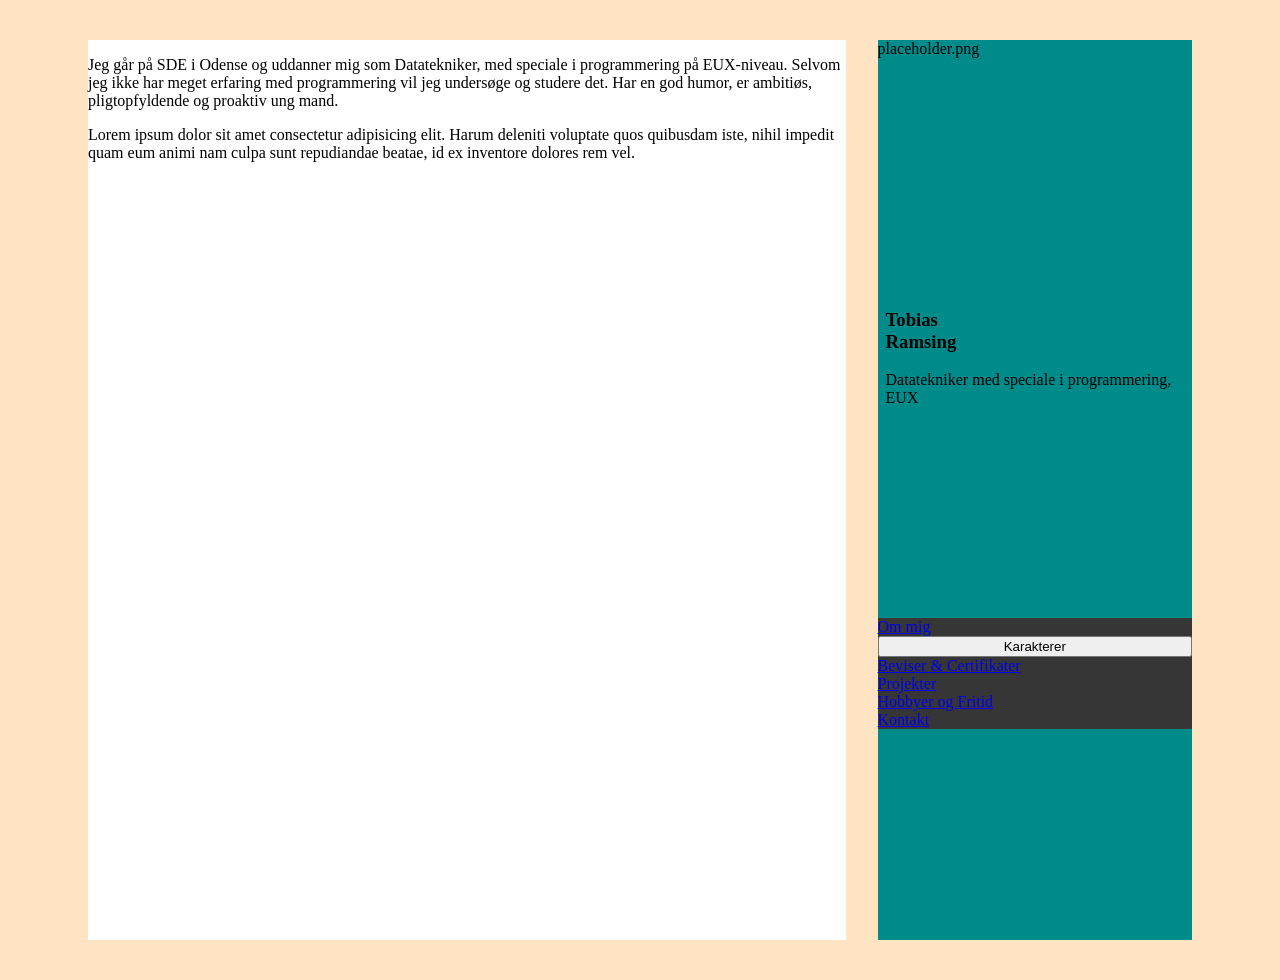
==== index.html @ cf338279 "first commit" ====
<!DOCTYPE html>

<html>
    <head>
        <title>Tobias Ramsing | CV & Portfolio</title>
        <meta charset="UTF-8">
        <meta lang="DA">
        <meta name="description" content="Tobias Ramsing's CV og portfolio hjemmeside">
        <meta name="author" content="Tobias R.">
        <link rel="stylesheet" href="style.css">
    </head>
    <body>
        <div class="container">
            <main class="content">
                <div>
                    <p>Jeg går på SDE i Odense og uddanner mig som Datatekniker, med speciale i programmering på EUX-niveau. Selvom jeg ikke har meget erfaring med programmering vil jeg undersøge og studere det. Har en god humor, er ambitiøs, pligtopfyldende og proaktiv ung mand. </p>
                    <p>Lorem ipsum dolor sit amet consectetur adipisicing elit. Harum deleniti voluptate quos quibusdam iste, nihil impedit quam eum animi nam culpa sunt repudiandae beatae, id ex inventore dolores rem vel.</p>
                </div>
            </main>

            <aside class="sidebar">
                <section class="sidebar-top">
                    <div class="profile-image">
                        <span>placeholder.png</span>
                    </div>
                    <div class="profile">
                        <h1>Tobias<br>Ramsing</h1>
                        <p class="subtitle">Datatekniker med speciale i programmering, EUX</p>
                    </div>

                </section>
                <section class="sidebar-nav">
                    <div class="sidenav">
                        <a href="#about">Om mig</a>
                        <button class="dropdown-btn">Karakterer
                            <i class="fa fa-caret-down"></i>
                        </button>
                        <div class="dropdown-container">
                            <a href="#hf1"></a>
                            <a href="#hf2"></a>
                            <a href="#hf3"></a>
                            <a href="#hf4"></a>
                            <a href="#hf5"></a>
                        </div>
                        <a href="#certifications">Beviser & Certifikater</a>
                        <a href="#projects">Projekter</a>
                        <a href="#hobbies">Hobbyer og Fritid</a>
                        <a href="#contact">Kontakt</a>
                    </div>
                </section>
            </aside>
        </div>
    </body>
</html>
---- style.css ----
* {

}
:root {
background-color:bisque;
}



.profile-image {
    border-color: black;
    width: 225px;
    height: 250px;
}
.container {
    gap: 2rem;
    padding: 2rem 5rem;
    display: flex;
    height: 100dvh;
}
.content {
    background-color: white;
}
.sidebar {
    display: grid;
    width: 80dvh;
    background-color:darkcyan;
}
.profile {
    padding-left: 0.5rem;
}
.subtitle {
    margin: 0;
    
}
.sidebar .sidenav {
    display: grid;
    background-color: rgb(54, 54, 54);
}
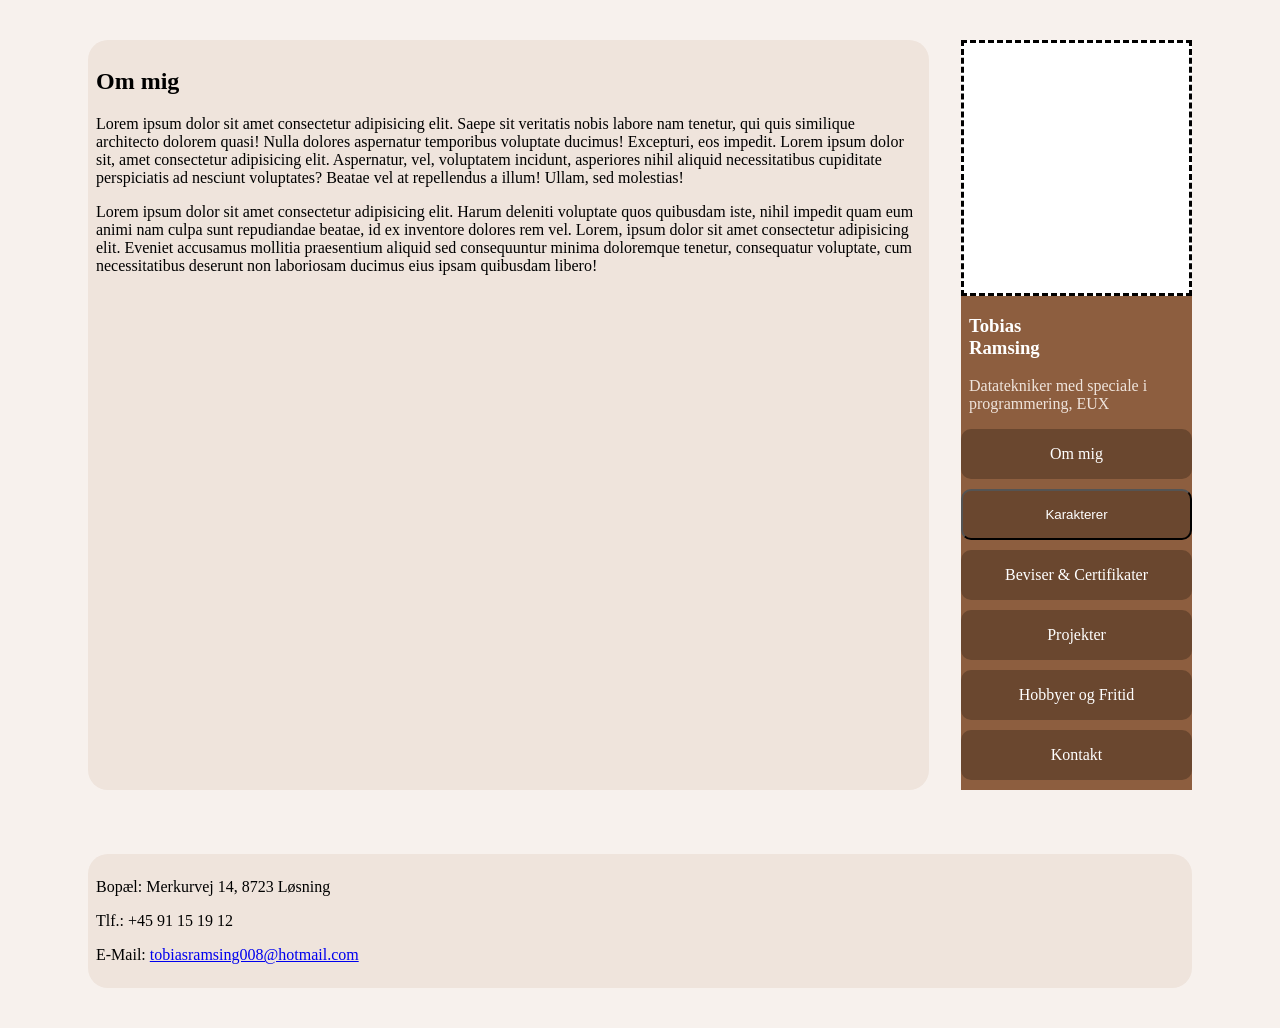
==== commit 68d97adf: "updated CSS" ====
--- a/index.html
+++ b/index.html
@@ -12,9 +12,10 @@
     <body>
         <div class="container">
             <main class="content">
+                <h2>Om mig</h2>
                 <div>
-                    <p>Jeg går på SDE i Odense og uddanner mig som Datatekniker, med speciale i programmering på EUX-niveau. Selvom jeg ikke har meget erfaring med programmering vil jeg undersøge og studere det. Har en god humor, er ambitiøs, pligtopfyldende og proaktiv ung mand. </p>
-                    <p>Lorem ipsum dolor sit amet consectetur adipisicing elit. Harum deleniti voluptate quos quibusdam iste, nihil impedit quam eum animi nam culpa sunt repudiandae beatae, id ex inventore dolores rem vel.</p>
+                    <p>Lorem ipsum dolor sit amet consectetur adipisicing elit. Saepe sit veritatis nobis labore nam tenetur, qui quis similique architecto dolorem quasi! Nulla dolores aspernatur temporibus voluptate ducimus! Excepturi, eos impedit. Lorem ipsum dolor sit, amet consectetur adipisicing elit. Aspernatur, vel, voluptatem incidunt, asperiores nihil aliquid necessitatibus cupiditate perspiciatis ad nesciunt voluptates? Beatae vel at repellendus a illum! Ullam, sed molestias!</p>
+                    <p>Lorem ipsum dolor sit amet consectetur adipisicing elit. Harum deleniti voluptate quos quibusdam iste, nihil impedit quam eum animi nam culpa sunt repudiandae beatae, id ex inventore dolores rem vel. Lorem, ipsum dolor sit amet consectetur adipisicing elit. Eveniet accusamus mollitia praesentium aliquid sed consequuntur minima doloremque tenetur, consequatur voluptate, cum necessitatibus deserunt non laboriosam ducimus eius ipsam quibusdam libero!</p>
                 </div>
             </main>
 
@@ -31,8 +32,8 @@
                 </section>
                 <section class="sidebar-nav">
                     <div class="sidenav">
-                        <a href="#about">Om mig</a>
-                        <button class="dropdown-btn">Karakterer
+                        <a href="#about" class="navbtn">Om mig</a>
+                        <button class="dropdown-btn navbtn">Karakterer
                             <i class="fa fa-caret-down"></i>
                         </button>
                         <div class="dropdown-container">
@@ -42,13 +43,27 @@
                             <a href="#hf4"></a>
                             <a href="#hf5"></a>
                         </div>
-                        <a href="#certifications">Beviser & Certifikater</a>
-                        <a href="#projects">Projekter</a>
-                        <a href="#hobbies">Hobbyer og Fritid</a>
-                        <a href="#contact">Kontakt</a>
+                        <a href="#certifications" class="navbtn">Beviser & Certifikater</a>
+                        <a href="#projects" class="navbtn">Projekter</a>
+                        <a href="#hobbies" class="navbtn">Hobbyer og Fritid</a>
+                        <a href="#contact" class="navbtn">Kontakt</a>
                     </div>
                 </section>
             </aside>
         </div>
     </body>
+    <footer>
+        <div class="footer-container">
+            <main class="content">
+                <div class="socials">
+                 
+                </div>
+                <div class="footer-kontakt">
+                    <p>Bopæl: Merkurvej 14, 8723 Løsning</p>
+                    <p>Tlf.: +45 91 15 19 12</p>
+                    <p>E-Mail: <a href="mailto:tobiasramsing008@hotmail.com">tobiasramsing008@hotmail.com</a></p>
+                </div>
+            </main>
+        </div>
+    </footer>
 </html>
--- a/style.css
+++ b/style.css
@@ -1,39 +1,81 @@
-* {
+
+:root {
+--color-font-primary-light: #ffffff;
+--color-font-primary-dark: #000000;
+--color-background-primary-light: #f7f1ed;
+--color-background-primary-dark: #19100b;
+--color-content-background-light: #efe4dc;
+--color-content-background-dark: #231810;
+--color-sidebar-background-primary: #8d5e3f;
+--color-sidebar-background-secondary: #6a472f;
+
+--coffee-bean: #7f5539ff;
+--camel: #a68a64ff;
+--almond-cream: #ede0d4ff;
+--dusty-olive: #656d4aff;
+--ebony: #414833ff;
+}
+
+body {
+    background-color: var(--color-background-primary-light);
+}
+main {
+    background-color: var(--color-content-background-light);
+    border-radius: 20px;
+}
+aside {
+    background-color: var(--color-sidebar-background-primary);
+    color: var(--color-font-primary-light);
 
 }
-:root {
-background-color:bisque;
+.subtitle {
+    color: var(--color-content-background-light);
 }
-
-
-
 .profile-image {
+    background-color: rgb(255, 255, 255);
+    border-style: dashed;
     border-color: black;
     width: 225px;
     height: 250px;
+    align-self: center;
+    justify-self: center;
 }
 .container {
     gap: 2rem;
     padding: 2rem 5rem;
     display: flex;
-    height: 100dvh;
+    height: fit-content;
+
 }
 .content {
-    background-color: white;
+    padding: 0.5rem;
 }
 .sidebar {
     display: grid;
     width: 80dvh;
-    background-color:darkcyan;
+}
+.sidebar-top {
+    display: flex;
+    flex-direction: column;
 }
 .profile {
     padding-left: 0.5rem;
 }
-.subtitle {
-    margin: 0;
-    
+
+.sidebar-nav .sidenav {
+    display: grid;
 }
-.sidebar .sidenav {
-    display: grid;
-    background-color: rgb(54, 54, 54);
+
+.footer-container {
+    padding: 2rem 5rem;
+}
+
+.navbtn {
+    text-align: center;
+    padding: 1rem;
+    background-color: var(--color-sidebar-background-secondary);
+    text-decoration: none;
+    color: var(--color-font-primary-light);
+    border-radius: 10px;
+    margin-bottom: 10px;
 }
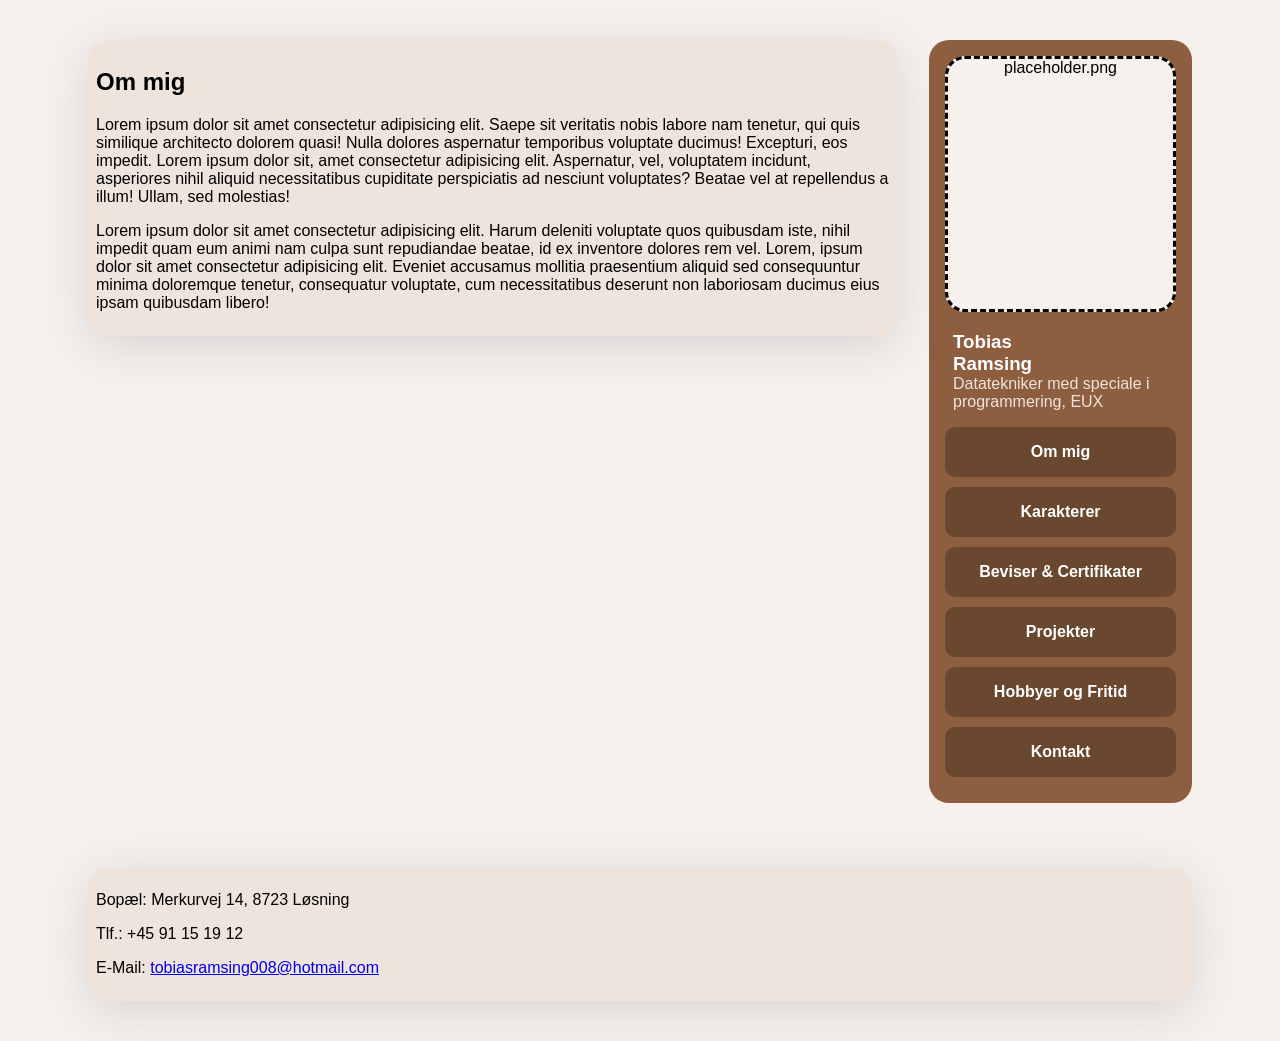
==== commit 729cc8fd: "Updated CSS" ====
--- a/index.html
+++ b/index.html
@@ -33,15 +33,17 @@
                 <section class="sidebar-nav">
                     <div class="sidenav">
                         <a href="#about" class="navbtn">Om mig</a>
-                        <button class="dropdown-btn navbtn">Karakterer
+                        <button popovertarget="dropdown" class="dropdown-btn navbtn">Karakterer
                             <i class="fa fa-caret-down"></i>
                         </button>
-                        <div class="dropdown-container">
-                            <a href="#hf1"></a>
-                            <a href="#hf2"></a>
-                            <a href="#hf3"></a>
-                            <a href="#hf4"></a>
-                            <a href="#hf5"></a>
+                        <div popover id="dropdown" class="dropdown-container">
+                            <div class="dropdown-popover">
+                                <a href="#hf1">Hovedforløb 1.</a>
+                                <a href="#hf2">Hovedforløb 2.</a>
+                                <a href="#hf3">Hovedforløb 3.</a>
+                                <a href="#hf4">Hovedforløb 4.</a>
+                                <a href="#hf5">Hovedforløb 5.</a>
+                            </div>
                         </div>
                         <a href="#certifications" class="navbtn">Beviser & Certifikater</a>
                         <a href="#projects" class="navbtn">Projekter</a>
@@ -51,19 +53,18 @@
                 </section>
             </aside>
         </div>
+        <footer>
+            <div class="footer-container">
+                <main class="content">
+                    <div class="socials">
+                    </div>
+                    <div class="footer-kontakt">
+                        <p>Bopæl: Merkurvej 14, 8723 Løsning</p>
+                        <p>Tlf.: +45 91 15 19 12</p>
+                        <p>E-Mail: <a href="mailto:tobiasramsing008@hotmail.com">tobiasramsing008@hotmail.com</a></p>
+                    </div>
+                </main>
+            </div>
+        </footer>
     </body>
-    <footer>
-        <div class="footer-container">
-            <main class="content">
-                <div class="socials">
-                 
-                </div>
-                <div class="footer-kontakt">
-                    <p>Bopæl: Merkurvej 14, 8723 Løsning</p>
-                    <p>Tlf.: +45 91 15 19 12</p>
-                    <p>E-Mail: <a href="mailto:tobiasramsing008@hotmail.com">tobiasramsing008@hotmail.com</a></p>
-                </div>
-            </main>
-        </div>
-    </footer>
 </html>
--- a/style.css
+++ b/style.css
@@ -1,5 +1,5 @@
-
 :root {
+    font-family:'Segoe UI', Tahoma, Geneva, Verdana, sans-serif;
 --color-font-primary-light: #ffffff;
 --color-font-primary-dark: #000000;
 --color-background-primary-light: #f7f1ed;
@@ -8,6 +8,7 @@
 --color-content-background-dark: #231810;
 --color-sidebar-background-primary: #8d5e3f;
 --color-sidebar-background-secondary: #6a472f;
+--color-sidebar-dropdown: #462F20;
 
 --coffee-bean: #7f5539ff;
 --camel: #a68a64ff;
@@ -32,20 +33,61 @@
     color: var(--color-content-background-light);
 }
 .profile-image {
-    background-color: rgb(255, 255, 255);
+    background-color: var(--color-background-primary-light);
+    color: black;
     border-style: dashed;
     border-color: black;
     width: 225px;
     height: 250px;
     align-self: center;
     justify-self: center;
+    border-radius: 20px;
+    text-align: center;
+}
+.dropdown-btn {
+    border: none;
+    font-size: 16px;
+    font-family:'Segoe UI', Tahoma, Geneva, Verdana, sans-serif;
 }
 .container {
     gap: 2rem;
     padding: 2rem 5rem;
     display: flex;
+}
+.sidebar {
     height: fit-content;
-
+}
+.content {
+    height: fit-content;
+    box-shadow: 0px 10px 50px lightgrey;
+}
+.dropdown-container {
+    margin: 0;
+    inset: auto;
+    top: calc(anchor(bottom));
+    justify-self: anchor-center;
+    width: anchor-size(width);
+    border: 0;
+    border-radius: 10px;
+    padding: 0;
+    background-color: var(--color-background-primary-light);
+    border-top-left-radius: 0;
+    border-top-right-radius: 0;
+}
+.dropdown-popover {
+    display: flex;
+    flex-direction: column;
+    text-align: center;
+    width: 100%;
+}
+.dropdown-popover > a {
+    text-decoration: none;
+    color:#000000;
+    padding: 1rem;
+}
+.dropdown-popover > a:hover {
+    background-color: var(--color-content-background-light);
+    border-radius: 10px;
 }
 .content {
     padding: 0.5rem;
@@ -53,6 +95,8 @@
 .sidebar {
     display: grid;
     width: 80dvh;
+    padding: 1rem;
+    border-radius: 20px;
 }
 .sidebar-top {
     display: flex;
@@ -78,4 +122,12 @@
     color: var(--color-font-primary-light);
     border-radius: 10px;
     margin-bottom: 10px;
+    font-weight:600;
+}
+
+.profile h1 {
+    margin-bottom: 0;
+}
+.profile .subtitle {
+    margin-top: 0;
 }
